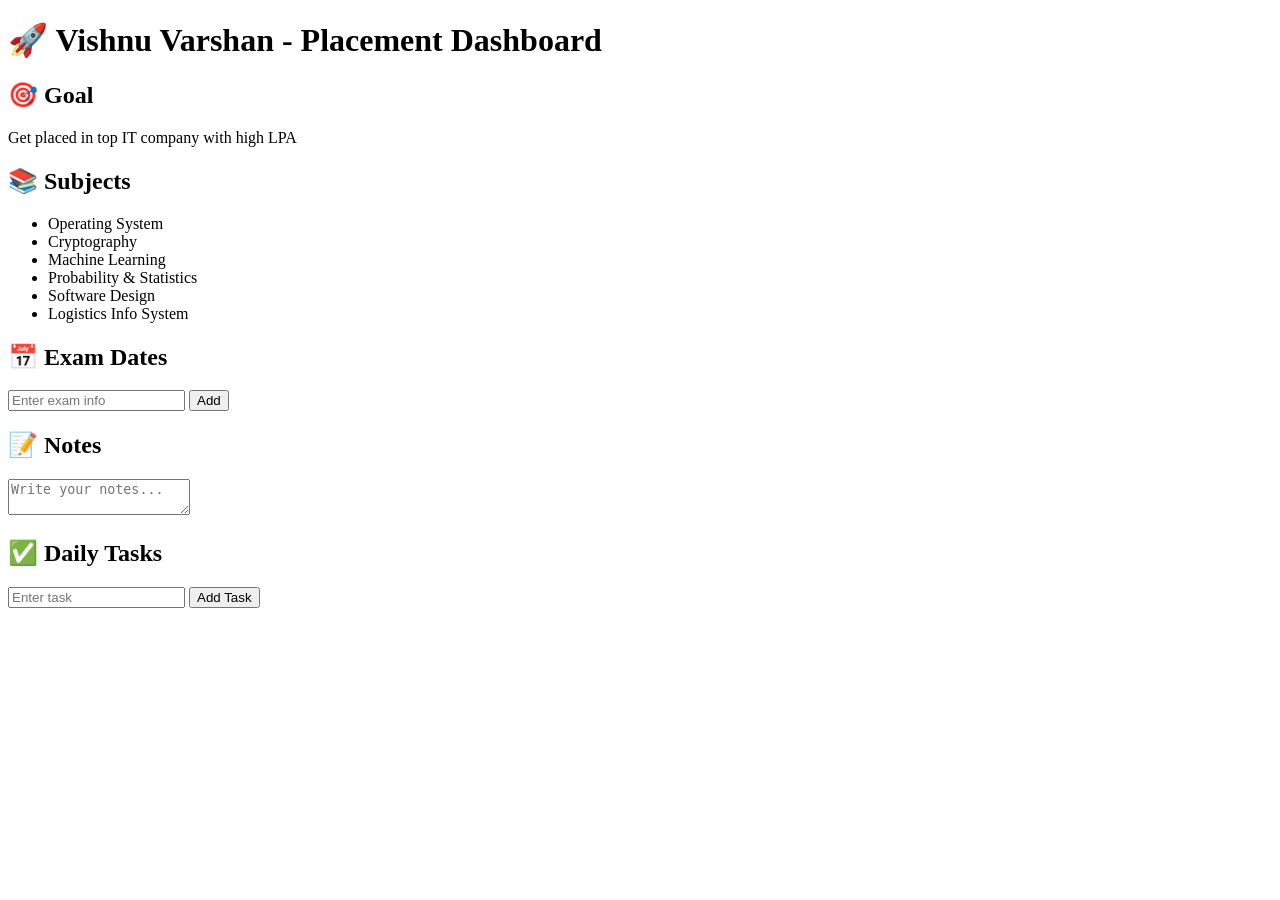
==== index.html @ 2548d8ab "Create index.html" ====
<!DOCTYPE html>
<html>
<head>
    <title>Vishnu's Placement Dashboard</title>
    <link rel="stylesheet" href="style.css">
</head>
<body>

<h1>🚀 Vishnu Varshan - Placement Dashboard</h1>

<section>
    <h2>🎯 Goal</h2>
    <p>Get placed in top IT company with high LPA</p>
</section>

<section>
    <h2>📚 Subjects</h2>
    <ul id="subjects">
        <li>Operating System</li>
        <li>Cryptography</li>
        <li>Machine Learning</li>
        <li>Probability & Statistics</li>
        <li>Software Design</li>
        <li>Logistics Info System</li>
    </ul>
</section>

<section>
    <h2>📅 Exam Dates</h2>
    <ul id="exams"></ul>
    <input type="text" id="examInput" placeholder="Enter exam info">
    <button onclick="addExam()">Add</button>
</section>

<section>
    <h2>📝 Notes</h2>
    <textarea id="notes" placeholder="Write your notes..."></textarea>
</section>

<section>
    <h2>✅ Daily Tasks</h2>
    <input type="text" id="taskInput" placeholder="Enter task">
    <button onclick="addTask()">Add Task</button>
    <ul id="tasks"></ul>
</section>

<script src="script.js"></script>

</body>
</html>
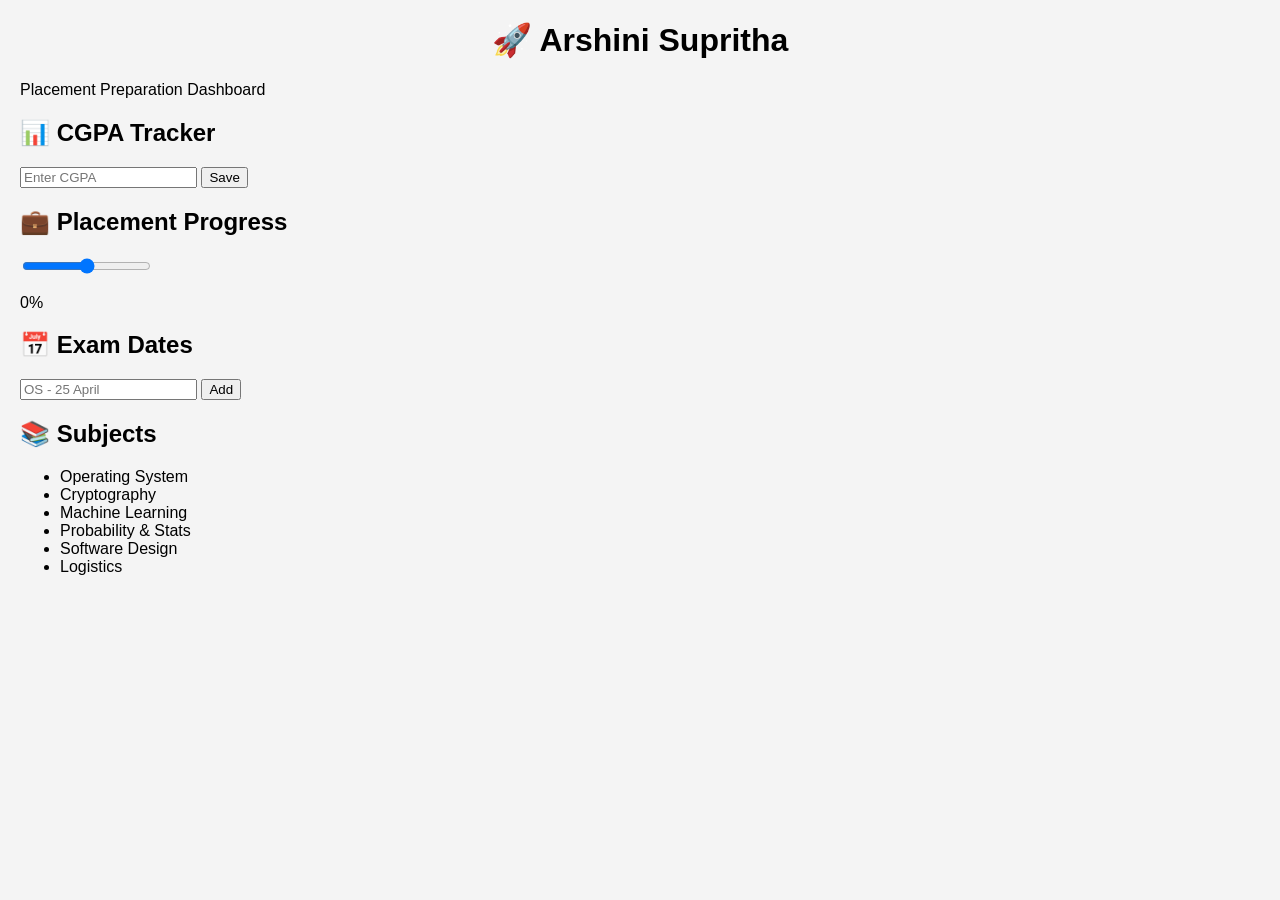
==== commit e7f344ee: "Update index.html" ====
--- a/index.html
+++ b/index.html
@@ -1,50 +1,52 @@
 <!DOCTYPE html>
 <html>
 <head>
-    <title>Vishnu's Placement Dashboard</title>
-    <link rel="stylesheet" href="style.css">
+  <title>Arshini Supritha Dashboard</title>
+  <link rel="stylesheet" href="style.css">
 </head>
 <body>
 
-<h1>🚀 Vishnu Varshan - Placement Dashboard</h1>
+<header>
+  <h1>🚀 Arshini Supritha</h1>
+  <p>Placement Preparation Dashboard</p>
+</header>
 
-<section>
-    <h2>🎯 Goal</h2>
-    <p>Get placed in top IT company with high LPA</p>
-</section>
+<div class="grid">
 
-<section>
+  <div class="card">
+    <h2>📊 CGPA Tracker</h2>
+    <input type="number" id="cgpaInput" placeholder="Enter CGPA">
+    <button onclick="saveCGPA()">Save</button>
+    <p id="cgpaDisplay"></p>
+  </div>
+
+  <div class="card">
+    <h2>💼 Placement Progress</h2>
+    <input type="range" id="progress" min="0" max="100">
+    <p id="progressValue">0%</p>
+  </div>
+
+  <div class="card">
+    <h2>📅 Exam Dates</h2>
+    <input type="text" id="examInput" placeholder="OS - 25 April">
+    <button onclick="addExam()">Add</button>
+    <ul id="examList"></ul>
+  </div>
+
+  <div class="card">
     <h2>📚 Subjects</h2>
-    <ul id="subjects">
-        <li>Operating System</li>
-        <li>Cryptography</li>
-        <li>Machine Learning</li>
-        <li>Probability & Statistics</li>
-        <li>Software Design</li>
-        <li>Logistics Info System</li>
+    <ul>
+      <li onclick="openSubject('os')">Operating System</li>
+      <li onclick="openSubject('crypto')">Cryptography</li>
+      <li onclick="openSubject('ml')">Machine Learning</li>
+      <li onclick="openSubject('prob')">Probability & Stats</li>
+      <li onclick="openSubject('sdd')">Software Design</li>
+      <li onclick="openSubject('log')">Logistics</li>
     </ul>
-</section>
+  </div>
 
-<section>
-    <h2>📅 Exam Dates</h2>
-    <ul id="exams"></ul>
-    <input type="text" id="examInput" placeholder="Enter exam info">
-    <button onclick="addExam()">Add</button>
-</section>
-
-<section>
-    <h2>📝 Notes</h2>
-    <textarea id="notes" placeholder="Write your notes..."></textarea>
-</section>
-
-<section>
-    <h2>✅ Daily Tasks</h2>
-    <input type="text" id="taskInput" placeholder="Enter task">
-    <button onclick="addTask()">Add Task</button>
-    <ul id="tasks"></ul>
-</section>
+</div>
 
 <script src="script.js"></script>
-
 </body>
 </html>
--- a/style.css
+++ b/style.css
@@ -0,0 +1,21 @@
+body {
+    font-family: Arial;
+    margin: 20px;
+    background: #f4f4f4;
+}
+
+h1 {
+    text-align: center;
+}
+
+section {
+    background: white;
+    padding: 15px;
+    margin: 10px 0;
+    border-radius: 10px;
+}
+
+textarea {
+    width: 100%;
+    height: 100px;
+}
